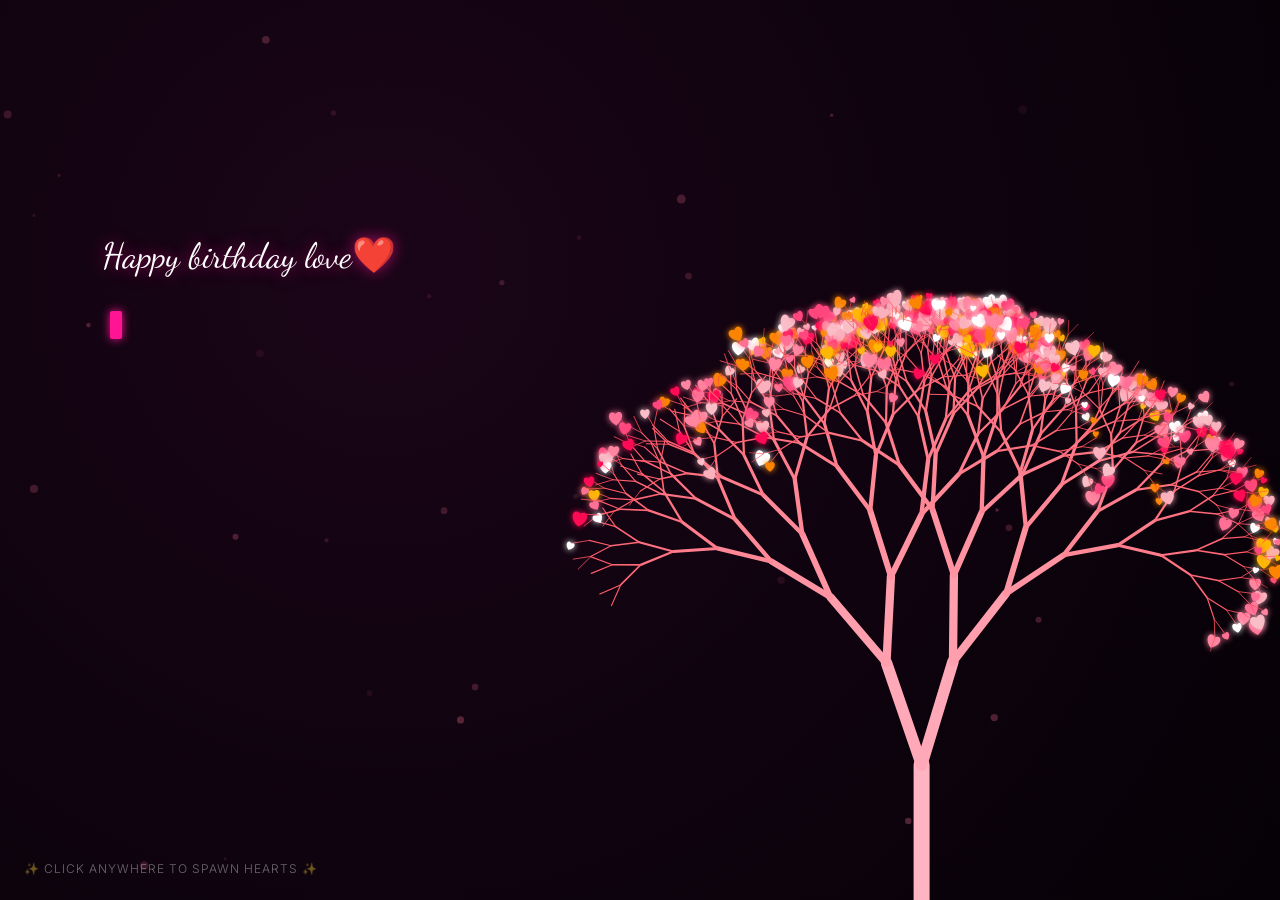
==== final wish.html @ b4ac9120 "Rename index.html to final wish.html" ====
<!DOCTYPE html>
<html lang="en">
<head>
    <meta charset="UTF-8">
    <meta name="viewport" content="width=device-width, initial-scale=1.0, viewport-fit=cover">
    <title>Happy Birthday Love ❤️</title>
    
    <!-- Google Fonts for premium typography -->
    <link href="https://fonts.googleapis.com/css2?family=Dancing+Script:wght@700&family=Inter:wght@300;400;600&display=swap" rel="stylesheet">
    
    <style>
        :root {
            --bg-glow: #1a0518;
            --bg-dark: #050106;
            --accent-pink: #ff1493;
            --accent-gold: #ffd57a;
            --text-color: #ffffff;
            --font-cursive: 'Dancing Script', cursive;
            --font-sans: 'Inter', sans-serif;
        }

        body {
            margin: 0;
            padding: 0;
            background: radial-gradient(circle at 30% 30%, var(--bg-glow) 0%, var(--bg-dark) 100%);
            overflow: hidden;
            display: flex;
            align-items: center;
            height: 100vh;
            height: 100svh;
            font-family: var(--font-sans);
            color: var(--text-color);
        }

        /* Dual Canvas Layout */
        #bgCanvas {
            position: absolute;
            top: 0;
            left: 0;
            width: 100%;
            height: 100%;
            z-index: 1;
            pointer-events: none;
        }

        #treeCanvas {
            position: absolute;
            top: 0;
            left: 0;
            width: 100%;
            height: 100%;
            z-index: 2;
            pointer-events: none;
        }

        /* Typewriter text on top */
        #text-container {
            position: absolute;
            left: 8%;
            top: 25%;
            z-index: 10;
            width: 35%;
            font-family: var(--font-cursive);
            font-size: 2.2rem;
            line-height: 1.8;
            text-shadow: 0 0 15px rgba(255, 20, 147, 0.6);
            word-wrap: break-word;
        }

        /* Blinking typing cursor */
        .cursor {
            display: inline-block;
            width: 12px;
            height: 28px;
            background-color: var(--accent-pink);
            margin-left: 8px;
            animation: blink 1s step-end infinite;
            vertical-align: middle;
            box-shadow: 0 0 10px var(--accent-pink);
            border-radius: 2px;
        }

        @keyframes blink {
            from, to { background-color: transparent; }
            50% { background-color: var(--accent-pink); }
        }

        /* Floating Audio Controls */
        .music-toggle {
            position: absolute;
            top: 24px;
            right: 24px;
            width: 44px;
            height: 44px;
            border-radius: 50%;
            background: rgba(25, 10, 30, 0.6);
            border: 1px solid rgba(255, 255, 255, 0.1);
            display: flex;
            justify-content: center;
            align-items: center;
            cursor: pointer;
            z-index: 100;
            box-shadow: 0 10px 30px rgba(0, 0, 0, 0.5);
            backdrop-filter: blur(8px);
            -webkit-backdrop-filter: blur(8px);
            transition: transform 0.2s cubic-bezier(0.175, 0.885, 0.32, 1.275);
        }

        .music-toggle:active {
            transform: scale(0.92);
        }

        .music-toggle svg {
            width: 20px;
            height: 20px;
            fill: rgba(255, 255, 255, 0.7);
            transition: fill 0.3s;
        }

        .music-toggle.playing svg {
            fill: var(--accent-gold);
            animation: vinylRotate 3s linear infinite;
        }

        @keyframes vinylRotate {
            from { transform: rotate(0deg); }
            to { transform: rotate(360deg); }
        }

        .audio-hint {
            position: absolute;
            top: 75px;
            right: 24px;
            background: rgba(0, 0, 0, 0.75);
            padding: 6px 12px;
            border-radius: 6px;
            font-size: 11px;
            color: var(--accent-gold);
            pointer-events: none;
            opacity: 0;
            transition: opacity 0.5s ease;
            z-index: 99;
            font-family: var(--font-sans);
        }

        /* Interactive touch prompt */
        .tap-prompt {
            position: absolute;
            bottom: 24px;
            left: 24px;
            font-size: 12px;
            font-weight: 300;
            color: rgba(255, 255, 255, 0.4);
            z-index: 10;
            pointer-events: none;
            letter-spacing: 1px;
            text-transform: uppercase;
        }

        /* Responsive Layout details for mobile viewports */
        @media (max-width: 768px) {
            body {
                flex-direction: column;
                justify-content: flex-start;
            }
            #text-container {
                position: relative;
                width: 86%;
                left: auto;
                top: auto;
                margin: 40px auto 20px auto;
                text-align: center;
                font-size: 1.6rem;
                line-height: 1.6;
            }
            .tap-prompt {
                left: 0;
                width: 100%;
                text-align: center;
            }
        }
    </style>
</head>
<body>

    <!-- Background canvas for stars & floating touch-burst hearts -->
    <canvas id="bgCanvas"></canvas>

    <!-- Foreground canvas for the growing fractal tree -->
    <canvas id="treeCanvas"></canvas>

    <!-- Typewriter target -->
    <div id="text-container">
        <span id="typewriter-text"></span>
        <div id="btn-container" style="margin-top: 24px; opacity: 0; visibility: hidden; transition: opacity 1s, visibility 1s;">
            <a href="Birthday project.html" style="
                display: inline-block;
                padding: 12px 24px;
                background: linear-gradient(135deg, var(--accent-pink), #c582ff);
                color: #ffffff;
                text-decoration: none;
                font-family: var(--font-sans);
                font-size: 14px;
                font-weight: 600;
                border-radius: 30px;
                box-shadow: 0 4px 15px rgba(255, 123, 144, 0.4);
                letter-spacing: 1px;
                text-transform: uppercase;
                transition: transform 0.2s, box-shadow 0.2s;
                pointer-events: auto;
            " onmouseover="this.style.transform='scale(1.05)';" onmouseout="this.style.transform='scale(1)';">
                One More Thing... ✨
            </a>
        </div>
    </div>

    <!-- Interactive Tap prompt -->
    <div class="tap-prompt">✨ Click anywhere to spawn hearts ✨</div>

    <!-- Floating Audio Toggle -->
    <button id="music-toggle" class="music-toggle" aria-label="Toggle background music">
      <svg viewBox="0 0 24 24">
        <path d="M12 2C6.48 2 2 6.48 2 12s4.48 10 10 10 10-4.48 10-10S17.52 2 12 2zm0 14.5c-2.49 0-4.5-2.01-4.5-4.5S9.51 7.5 12 7.5s4.5 2.01 4.5 4.5-2.01 4.5-4.5 4.5zm0-5.5c-.55 0-1 .45-1 1s.45 1 1 1 1-.45 1-1-.45-1-1-1z"/>
      </svg>
    </button>
    <div id="audio-hint" class="audio-hint"></div>

    <script>
        // --- CONFIGURATION ---
        const message = `Happy birthday love❤️
We will shine one day in life ❤️
Always be happy 🕊️
life is too short to argue  😊
stay happy and spread happiness😉
I love you ❤️❤️❤️
 ...`;

        const colors = [
            '#ff0a54', '#ff477e', '#ff7096', '#ff85a1',
            '#fbb1bd', '#f9bec7', '#ffb703', '#fb8500', '#ffffff'
        ];

        // --- DOM Elements ---
        const bgCanvas = document.getElementById('bgCanvas');
        const bgCtx = bgCanvas.getContext('2d');
        const treeCanvas = document.getElementById('treeCanvas');
        const treeCtx = treeCanvas.getContext('2d');
        const textContainer = document.getElementById('text-container');

        // Resize Canvas to fit screen
        function resizeCanvases() {
            bgCanvas.width = window.innerWidth;
            bgCanvas.height = window.innerHeight;
            treeCanvas.width = window.innerWidth;
            treeCanvas.height = window.innerHeight;
        }
        resizeCanvases();

        // --- TYPEWRITER EFFECT ---
        let charIndex = 0;
        const typeSpeed = 45;
        const typewriterText = document.getElementById('typewriter-text');

        function typeWriter() {
            if (charIndex < message.length) {
                const char = message.charAt(charIndex);
                
                // Remove cursor temporarily
                const cursor = textContainer.querySelector('.cursor');
                if (cursor) cursor.remove();
                
                if (char === '\n') {
                    typewriterText.innerHTML += '<br>';
                } else {
                    typewriterText.innerHTML += char;
                }
                
                typewriterText.innerHTML += '<span class="cursor"></span>';
                charIndex++;
                setTimeout(typeWriter, typeSpeed);
            } else {
                // Keep cursor blinking for 4s, then fade out
                setTimeout(() => {
                    const cursor = textContainer.querySelector('.cursor');
                    if (cursor) {
                        cursor.style.transition = 'opacity 1.5s';
                        cursor.style.opacity = '0';
                        setTimeout(() => cursor.remove(), 1500);
                    }
                }, 4000);

                // Show the "One More Thing..." button after typewriter is complete
                const btnContainer = document.getElementById('btn-container');
                if (btnContainer) {
                    btnContainer.style.visibility = 'visible';
                    btnContainer.style.opacity = '1';
                }
            }
        }

        // --- BACKGROUND FLOATING PARTICLES & SPARKS ---
        let bgParticles = [];
        let clickHearts = [];

        class AmbientParticle {
            constructor() {
                this.reset(true);
            }
            reset(randomY = false) {
                this.x = Math.random() * bgCanvas.width;
                this.y = randomY ? Math.random() * bgCanvas.height : bgCanvas.height + 20;
                this.size = Math.random() * 3 + 1.5;
                this.speed = Math.random() * 0.4 + 0.15;
                this.opacity = Math.random() * 0.4 + 0.1;
                this.wobbleSpeed = Math.random() * 0.02 + 0.005;
                this.angle = Math.random() * Math.PI * 2;
            }
            update() {
                this.y -= this.speed;
                this.angle += this.wobbleSpeed;
                this.x += Math.sin(this.angle) * 0.25;
                if (this.y < -20) this.reset(false);
            }
            draw() {
                bgCtx.save();
                bgCtx.globalAlpha = this.opacity;
                bgCtx.fillStyle = 'rgba(255, 112, 150, 0.6)';
                bgCtx.shadowBlur = 8;
                bgCtx.shadowColor = 'var(--accent-pink)';
                bgCtx.beginPath();
                bgCtx.arc(this.x, this.y, this.size, 0, Math.PI * 2);
                bgCtx.fill();
                bgCtx.restore();
            }
        }

        // Initialize background stars
        for (let j = 0; j < 35; j++) {
            bgParticles.push(new AmbientParticle());
        }

        // Helper function to draw heart shapes on canvas
        function drawHeart(ctx, x, y, size, rotation, color) {
            ctx.save();
            ctx.translate(x, y);
            ctx.rotate(rotation);
            ctx.fillStyle = color;
            ctx.shadowBlur = 6;
            ctx.shadowColor = color;
            ctx.beginPath();
            ctx.moveTo(0, 0);
            ctx.bezierCurveTo(-size / 2, -size / 2, -size, size / 3, 0, size);
            ctx.bezierCurveTo(size, size / 3, size / 2, -size / 2, 0, 0);
            ctx.fill();
            ctx.restore();
        }

        // Spark heart class on tap/click
        class ClickHeart {
            constructor(x, y) {
                this.x = x;
                this.y = y;
                this.size = Math.random() * 8 + 6;
                this.color = colors[Math.floor(Math.random() * colors.length)];
                this.speedX = Math.random() * 5 - 2.5;
                this.speedY = Math.random() * -4 - 2;
                this.opacity = 1;
                this.decay = Math.random() * 0.02 + 0.012;
                this.rotation = (Math.random() - 0.5) * 0.6;
            }
            update() {
                this.x += this.speedX;
                this.y += this.speedY;
                this.speedY += 0.05; // slight gravity drift
                this.opacity -= this.decay;
            }
            draw() {
                bgCtx.save();
                bgCtx.globalAlpha = this.opacity;
                drawHeart(bgCtx, this.x, this.y, this.size, this.rotation, this.color);
                bgCtx.restore();
            }
        }

        // Interactive click hooks
        window.addEventListener('click', (e) => {
            if (e.target.closest('#music-toggle')) return;
            for (let k = 0; k < 8; k++) {
                clickHearts.push(new ClickHeart(e.clientX, e.clientY));
            }
        });

        window.addEventListener('touchstart', (e) => {
            if (e.target.closest('#music-toggle')) return;
            const touch = e.touches[0];
            for (let k = 0; k < 8; k++) {
                clickHearts.push(new ClickHeart(touch.clientX, touch.clientY));
            }
        }, { passive: true });

        // Animating background loops
        function animateBackground() {
            bgCtx.clearRect(0, 0, bgCanvas.width, bgCanvas.height);
            
            // Render ambient stars
            bgParticles.forEach(p => {
                p.update();
                p.draw();
            });

            // Render click bursts
            clickHearts = clickHearts.filter(h => h.opacity > 0);
            clickHearts.forEach(h => {
                h.update();
                h.draw();
            });

            requestAnimationFrame(animateBackground);
        }
        animateBackground();


        // --- FRACTAL TREE ENGINE ---
        const maxDepth = 12;

        function drawBranch(x, y, len, angle, width, depth) {
            // End point mapping
            const endX = x + len * Math.sin(angle * Math.PI / 180);
            const endY = y - len * Math.cos(angle * Math.PI / 180);

            // Draw line segment
            treeCtx.beginPath();
            treeCtx.moveTo(x, y);
            treeCtx.lineTo(endX, endY);
            
            // Organic trunk wood gradient
            treeCtx.strokeStyle = `rgb(255, ${180 - depth * 11}, ${195 - depth * 11})`;
            treeCtx.lineWidth = width;
            treeCtx.lineCap = "round";
            treeCtx.stroke();

            // Render heart blooms
            if (depth > 8) {
                if (Math.random() > 0.35 || depth === maxDepth) {
                    const randomColor = colors[Math.floor(Math.random() * colors.length)];
                    const randomSize = 5 + Math.random() * 8;
                    const randomAngle = (Math.random() - 0.5) * 1.2;
                    drawHeart(treeCtx, endX, endY, randomSize, randomAngle, randomColor);
                }
            }

            if (depth >= maxDepth) return;

            // Recurse Left & Right branches with debounced timeouts
            setTimeout(() => {
                drawBranch(
                    endX, endY,
                    len * 0.8,
                    angle + 20 + (Math.random() * 8 - 4),
                    width * 0.72,
                    depth + 1
                );
            }, 30 + Math.random() * 45);

            setTimeout(() => {
                drawBranch(
                    endX, endY,
                    len * 0.8,
                    angle - 20 + (Math.random() * 8 - 4),
                    width * 0.72,
                    depth + 1
                );
            }, 30 + Math.random() * 45);
        }

        // Coordinates configuration based on screen sizing
        let startX, startY, trunkLength;
        function setupTreeDimensions() {
            if (window.innerWidth < 768) {
                // Mobile layout
                startX = treeCanvas.width * 0.5;
                startY = treeCanvas.height * 0.95;
                trunkLength = Math.min(treeCanvas.height * 0.16, 95);
            } else {
                // Desktop layout
                startX = treeCanvas.width * 0.72;
                startY = treeCanvas.height;
                trunkLength = 135;
            }
        }

        // --- INITIAL START ---
        typeWriter();
        setupTreeDimensions();
        
        setTimeout(() => {
            drawBranch(startX, startY, trunkLength, 0, 16, 0);
        }, 600);


        // --- DEBOUNCED RESIZE REDRAW SYSTEM ---
        let resizeTimeout;
        window.addEventListener('resize', () => {
            bgCanvas.width = window.innerWidth;
            bgCanvas.height = window.innerHeight;
            bgParticles.forEach(p => p.reset(true));

            clearTimeout(resizeTimeout);
            resizeTimeout = setTimeout(() => {
                treeCtx.clearRect(0, 0, treeCanvas.width, treeCanvas.height);
                treeCanvas.width = window.innerWidth;
                treeCanvas.height = window.innerHeight;
                setupTreeDimensions();
                drawBranch(startX, startY, trunkLength, 0, 16, 0);
            }, 400);
        });


        // --- AUDIO COMPLIANCE SYSTEM ---
        let audio = new Audio('audio/birthday.mp3');
        audio.loop = true;
        let isMuted = true;
        
        const musicToggle = document.getElementById('music-toggle');
        const audioHint = document.getElementById('audio-hint');

        audio.addEventListener('error', () => {
            console.warn("Audio file 'audio/birthday.mp3' not found. Disabling music toggle.");
            if (musicToggle) musicToggle.style.display = 'none';
        });

        if (musicToggle) {
            musicToggle.addEventListener('click', () => {
                if (isMuted) {
                    audio.play().then(() => {
                        isMuted = false;
                        musicToggle.classList.add('playing');
                        showAudioHint("Music On 🎵");
                    }).catch(err => {
                        console.error("Autoplay blocked:", err);
                        showAudioHint("Play Blocked ❌");
                    });
                } else {
                    audio.pause();
                    isMuted = true;
                    musicToggle.classList.remove('playing');
                    showAudioHint("Muted 🔇");
                }
            });
        }

        function showAudioHint(text) {
            if (!audioHint) return;
            audioHint.textContent = text;
            audioHint.style.opacity = '1';
            setTimeout(() => {
                audioHint.style.opacity = '0';
            }, 1500);
        }
    </script>
</body>
</html>
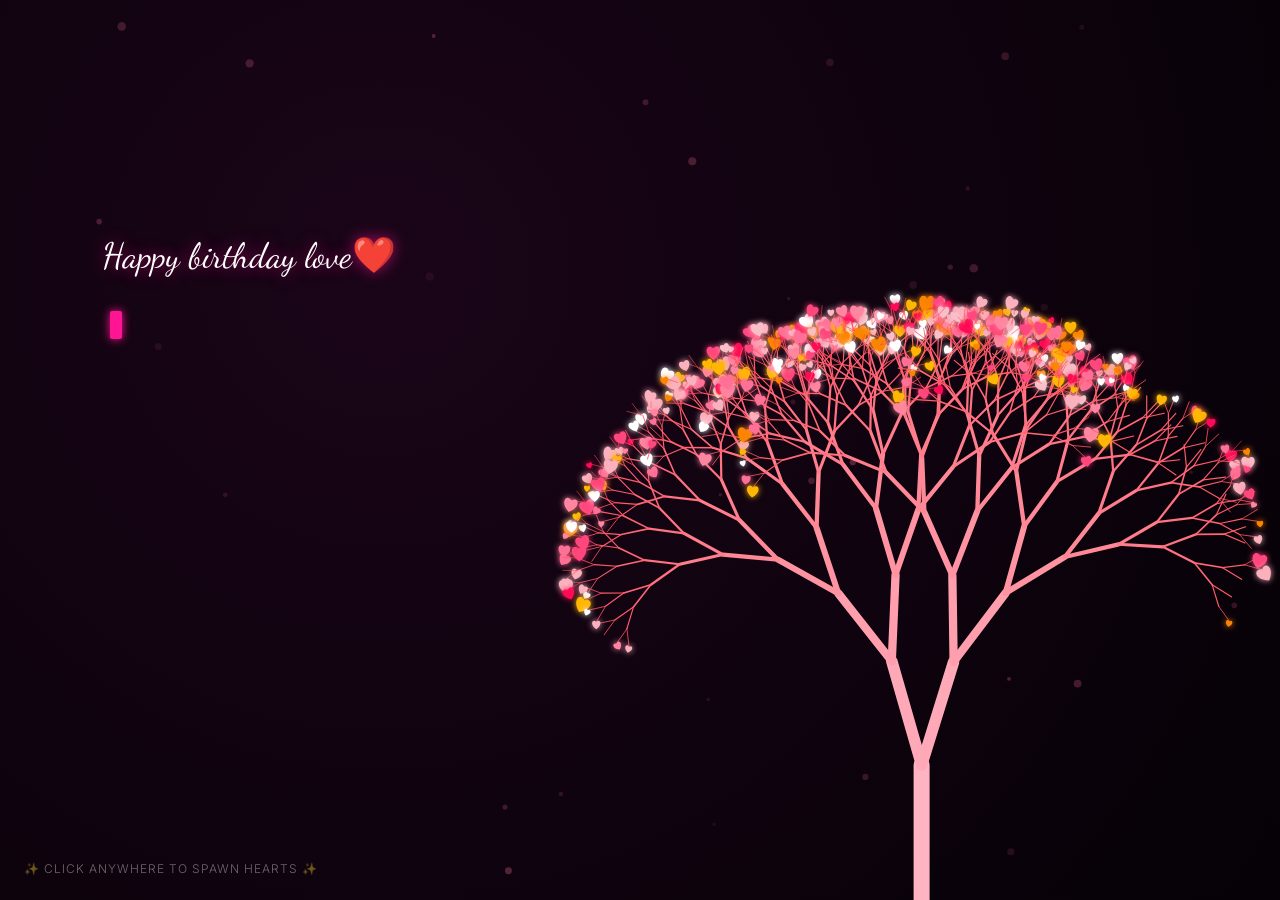
==== commit 80fa6dee: "Update final wish.html" ====
--- a/final wish.html
+++ b/final wish.html
@@ -193,24 +193,6 @@
     <div id="text-container">
         <span id="typewriter-text"></span>
         <div id="btn-container" style="margin-top: 24px; opacity: 0; visibility: hidden; transition: opacity 1s, visibility 1s;">
-            <a href="Birthday project.html" style="
-                display: inline-block;
-                padding: 12px 24px;
-                background: linear-gradient(135deg, var(--accent-pink), #c582ff);
-                color: #ffffff;
-                text-decoration: none;
-                font-family: var(--font-sans);
-                font-size: 14px;
-                font-weight: 600;
-                border-radius: 30px;
-                box-shadow: 0 4px 15px rgba(255, 123, 144, 0.4);
-                letter-spacing: 1px;
-                text-transform: uppercase;
-                transition: transform 0.2s, box-shadow 0.2s;
-                pointer-events: auto;
-            " onmouseover="this.style.transform='scale(1.05)';" onmouseout="this.style.transform='scale(1)';">
-                One More Thing... ✨
-            </a>
         </div>
     </div>
 
